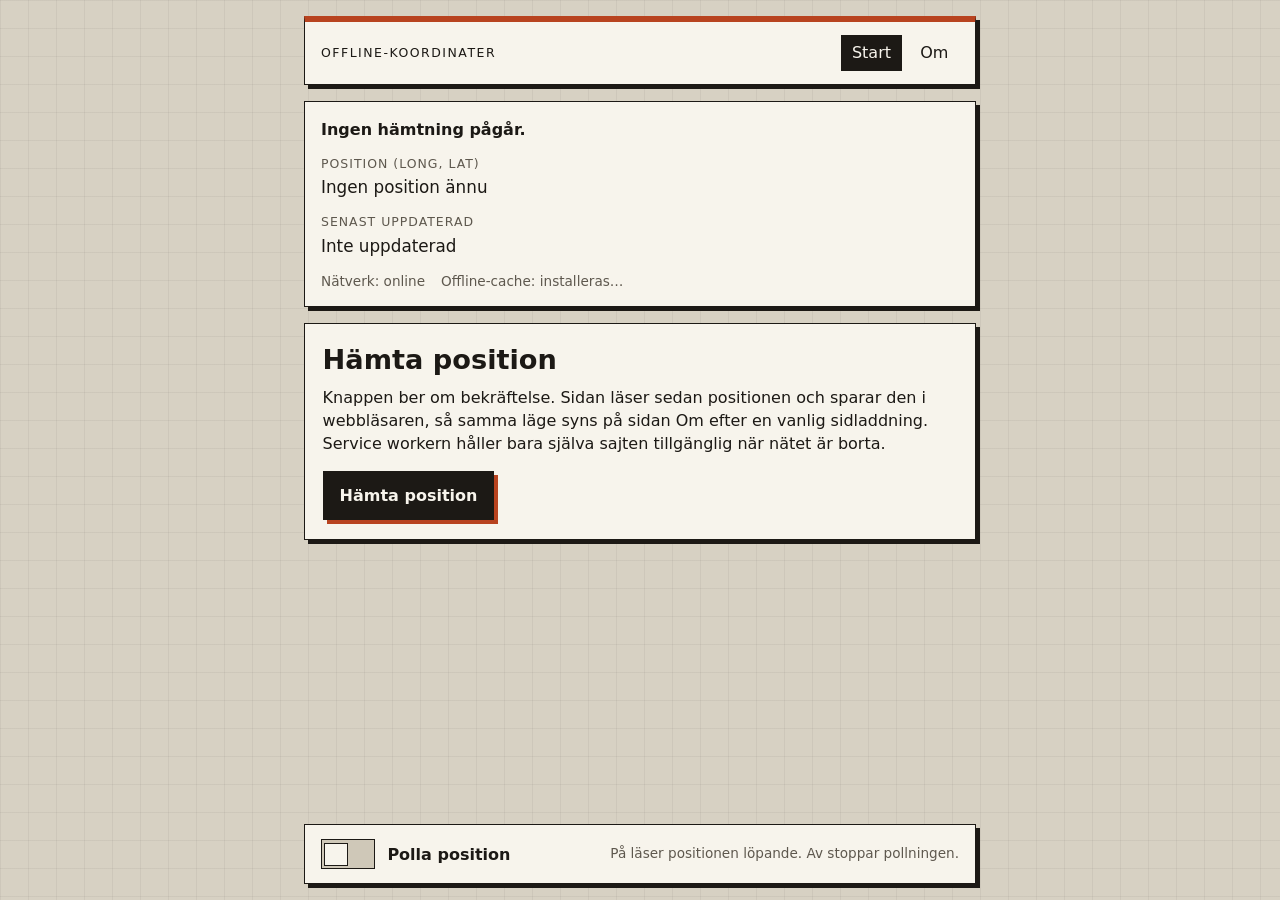
==== index.html @ 5059d3c7 "Flytta positionen från service workern till sidan Workern kan inte läsa GPS, så den cachelagrar bara" ====
<!DOCTYPE html>
<html lang="sv" translate="no">
  <head>
    <meta charset="utf-8">
    <meta name="viewport" content="width=device-width, initial-scale=1">
    <meta name="google" content="notranslate">
    <title>Offline-koordinater</title>
    <link rel="icon" href="data:image/svg+xml,%3Csvg xmlns='http://www.w3.org/2000/svg' viewBox='0 0 16 16'%3E%3Crect width='16' height='16' fill='%231c1915'/%3E%3Ccircle cx='8' cy='8' r='2.5' fill='%23f7f4ec'/%3E%3C/svg%3E">
    <link rel="stylesheet" href="./css/app.css">
  </head>
  <body>
    <div class="site">
      <header class="site-header">
        <p class="brand">Offline-koordinater</p>
        <nav class="site-nav" aria-label="Sidor">
          <a href="./index.html" aria-current="page">Start</a>
          <a href="./about.html">Om</a>
        </nav>
      </header>

      <section
        class="status-plate"
        x-data="statusPlate"
        x-cloak
        x-bind:data-phase="phase"
        x-bind:aria-busy="busy ? 'true' : 'false'"
        aria-live="polite"
      >
        <p class="status-line">
          <span class="spinner" x-show="busy"></span>
          <span id="status-text" x-text="statusText">Ingen hämtning pågår.</span>
        </p>
        <dl class="readout">
          <div>
            <dt>Position (long, lat)</dt>
            <dd id="position-value" x-text="positionText" x-bind:data-empty="positionEmpty">Ingen position ännu</dd>
          </div>
          <div>
            <dt>Senast uppdaterad</dt>
            <dd id="updated-value" x-text="updatedText" x-bind:data-empty="updatedEmpty">Inte uppdaterad</dd>
          </div>
        </dl>
        <p class="runtime">
          <span id="connectivity" x-text="connectivityText">Nätverk: online</span>
          <span id="cache-state" x-text="cacheText">Offline-cache: installeras…</span>
        </p>
      </section>

      <main class="site-main">
        <div class="sheet">
          <h1>Hämta position</h1>
          <p>
            Knappen ber om bekräftelse. Sidan läser sedan positionen och sparar den i webbläsaren,
            så samma läge syns på sidan Om efter en vanlig sidladdning. Service workern håller bara
            själva sajten tillgänglig när nätet är borta.
          </p>
          <button class="action" type="button" id="fetch-position" x-data="fetchPosition" x-on:click="ask">Hämta position</button>
        </div>
      </main>

      <footer class="site-footer" x-data="pollSwitch" x-cloak>
        <label class="poll-switch">
          <input id="poll-toggle" type="checkbox" role="switch" aria-describedby="poll-hint" x-ref="input" x-on:change="onChange($event)">
          <span class="track" aria-hidden="true"><span class="thumb"></span></span>
          <span>Polla position</span>
        </label>
        <p class="switch-hint" id="poll-hint">På läser positionen löpande. Av stoppar pollningen.</p>
      </footer>
    </div>

    <dialog class="confirm-dialog" id="confirm-dialog" x-data="confirmDialog" aria-labelledby="confirm-title">
      <h2 id="confirm-title">Bekräfta position</h2>
      <p id="confirm-text" x-text="text"></p>
      <div class="dialog-actions">
        <button type="button" id="confirm-cancel" x-on:click="cancel">Avbryt</button>
        <button class="action" type="button" id="confirm-allow" x-on:click="allow">Tillåt</button>
      </div>
    </dialog>
    <script type="module" src="./js/app.js"></script>
  </body>
</html>
---- css/app.css ----
:root {
  color-scheme: light;
  --paper: #d7d1c3;
  --sheet: #f7f4ec;
  --ink: #1c1915;
  --muted: #5e584e;
  --signal: #b8431f;
  --live: #1d6b45;
  --line: #1c1915;
  font-family: system-ui, sans-serif;
  line-height: 1.45;
}

* { box-sizing: border-box; }

[x-cloak] { display: none !important; }

body {
  margin: 0;
  min-height: 100dvh;
  color: var(--ink);
  background-color: var(--paper);
  background-image:
    linear-gradient(rgb(28 25 21 / 5%) 1px, transparent 1px),
    linear-gradient(90deg, rgb(28 25 21 / 5%) 1px, transparent 1px);
  background-size: 28px 28px;
}

.site {
  min-height: 100dvh;
  display: flex;
  flex-direction: column;
  width: min(42rem, calc(100% - 1.5rem));
  margin: 0 auto;
}

.site-header,
.status-plate,
.site-footer,
.sheet {
  background: var(--sheet);
  border: 1px solid var(--line);
  box-shadow: 4px 4px 0 var(--line);
}

.site-header {
  display: flex;
  justify-content: space-between;
  align-items: center;
  gap: 1rem;
  margin-top: 1rem;
  padding: 0.8rem 1rem;
  border-top: 6px solid var(--signal);
}

.brand {
  margin: 0;
  font-size: 0.78rem;
  letter-spacing: 0.12em;
  text-transform: uppercase;
}

.site-nav {
  display: flex;
  gap: 0.5rem;
}

.site-nav a {
  color: var(--ink);
  text-decoration: none;
  padding: 0.35rem 0.6rem;
  border: 1px solid transparent;
}

.site-nav a[aria-current="page"] {
  border-color: var(--line);
  background: var(--ink);
  color: var(--sheet);
}

.status-plate {
  margin-top: 1rem;
  padding: 1rem 1rem 0.85rem;
}

.status-plate[data-phase="acquiring"] { border-color: var(--signal); }
.status-plate[data-phase="polling"] { border-color: var(--live); }
.status-plate[data-phase="error"] .status-line { color: var(--signal); }

.status-line {
  display: flex;
  align-items: center;
  gap: 0.55rem;
  min-height: 1.5rem;
  margin: 0 0 0.8rem;
  font-weight: 650;
}

.spinner {
  display: inline-block;
  width: 0.9rem;
  height: 0.9rem;
  border: 2px solid currentColor;
  border-right-color: transparent;
  border-radius: 50%;
  animation: spin 0.7s linear infinite;
}

.readout {
  display: grid;
  gap: 0.85rem;
  margin: 0;
}

.readout div {
  display: grid;
  gap: 0.15rem;
}

.readout dt {
  margin: 0;
  color: var(--muted);
  font-size: 0.78rem;
  letter-spacing: 0.08em;
  text-transform: uppercase;
}

.readout dd {
  margin: 0;
  font-family: ui-monospace, monospace;
  font-size: clamp(1.15rem, 3.4vw, 1.85rem);
  letter-spacing: -0.03em;
  overflow-wrap: anywhere;
}

.readout dd[data-empty="true"] {
  font-family: inherit;
  font-size: 1.05rem;
  letter-spacing: 0;
}

.runtime {
  display: flex;
  flex-wrap: wrap;
  gap: 0.4rem 1rem;
  margin: 0.9rem 0 0;
  color: var(--muted);
  font-size: 0.85rem;
}

.site-main {
  flex: 1;
  margin: 1rem 0;
}

.sheet {
  padding: 1rem 1.1rem 1.2rem;
}

.sheet h1 {
  margin: 0 0 0.4rem;
  font-size: 1.7rem;
}

.sheet p { margin: 0.4rem 0 0; }

.action {
  appearance: none;
  margin-top: 1rem;
  border: 1px solid var(--line);
  background: var(--ink);
  color: var(--sheet);
  box-shadow: 4px 4px 0 var(--signal);
  padding: 0.75rem 1rem;
  font: inherit;
  font-weight: 650;
  cursor: pointer;
}

.action:hover { transform: translate(-1px, -1px); }
.action:active { transform: translate(2px, 2px); box-shadow: none; }
.action:disabled { opacity: 0.55; cursor: wait; transform: none; box-shadow: 4px 4px 0 var(--signal); }

.site-footer {
  display: flex;
  justify-content: space-between;
  align-items: center;
  gap: 1rem;
  margin-bottom: 1rem;
  padding: 0.85rem 1rem;
}

.poll-switch {
  position: relative;
  display: flex;
  align-items: center;
  gap: 0.75rem;
  font-weight: 650;
  cursor: pointer;
}

.poll-switch input {
  position: absolute;
  opacity: 0;
  width: 1px;
  height: 1px;
}

.poll-switch input:disabled + .track { opacity: 0.55; }

.track {
  width: 3.4rem;
  height: 1.9rem;
  border: 1px solid var(--line);
  background: #cfc8b8;
  display: inline-flex;
  align-items: center;
  padding: 0.15rem;
}

.thumb {
  width: 1.45rem;
  height: 1.45rem;
  background: var(--sheet);
  border: 1px solid var(--line);
  transform: translateX(0);
}

.poll-switch input:checked + .track {
  background: var(--live);
}

.poll-switch input:checked + .track .thumb {
  transform: translateX(1.45rem);
}

.poll-switch input:focus-visible + .track,
.site-nav a:focus-visible,
.action:focus-visible,
.dialog-actions button:focus-visible {
  outline: 3px solid var(--signal);
  outline-offset: 2px;
}

.switch-hint {
  margin: 0;
  color: var(--muted);
  font-size: 0.85rem;
}

.confirm-dialog {
  border: 1px solid var(--line);
  background: var(--sheet);
  color: var(--ink);
  box-shadow: 6px 6px 0 var(--line);
  padding: 1.1rem;
  width: min(28rem, calc(100vw - 2rem));
}

.confirm-dialog::backdrop { background: rgb(28 25 21 / 45%); }

.confirm-dialog h2 { margin: 0; font-size: 1.25rem; }
.confirm-dialog p { margin: 0.6rem 0 0; }

.dialog-actions {
  display: flex;
  justify-content: flex-end;
  gap: 0.5rem;
  margin-top: 1rem;
}

.dialog-actions button {
  font: inherit;
  border: 1px solid var(--line);
  background: var(--sheet);
  padding: 0.5rem 0.75rem;
  cursor: pointer;
}

.dialog-actions .action {
  margin-top: 0;
  background: var(--ink);
  color: var(--sheet);
}

@media (max-width: 640px) {
  .site-header,
  .site-footer,
  .readout { display: grid; }
  .site-footer { justify-items: start; }
}

@media (prefers-reduced-motion: reduce) {
  .spinner { animation: none; border-right-color: currentColor; }
  .action:hover,
  .action:active { transform: none; }
}

@keyframes spin {
  to { transform: rotate(360deg); }
}
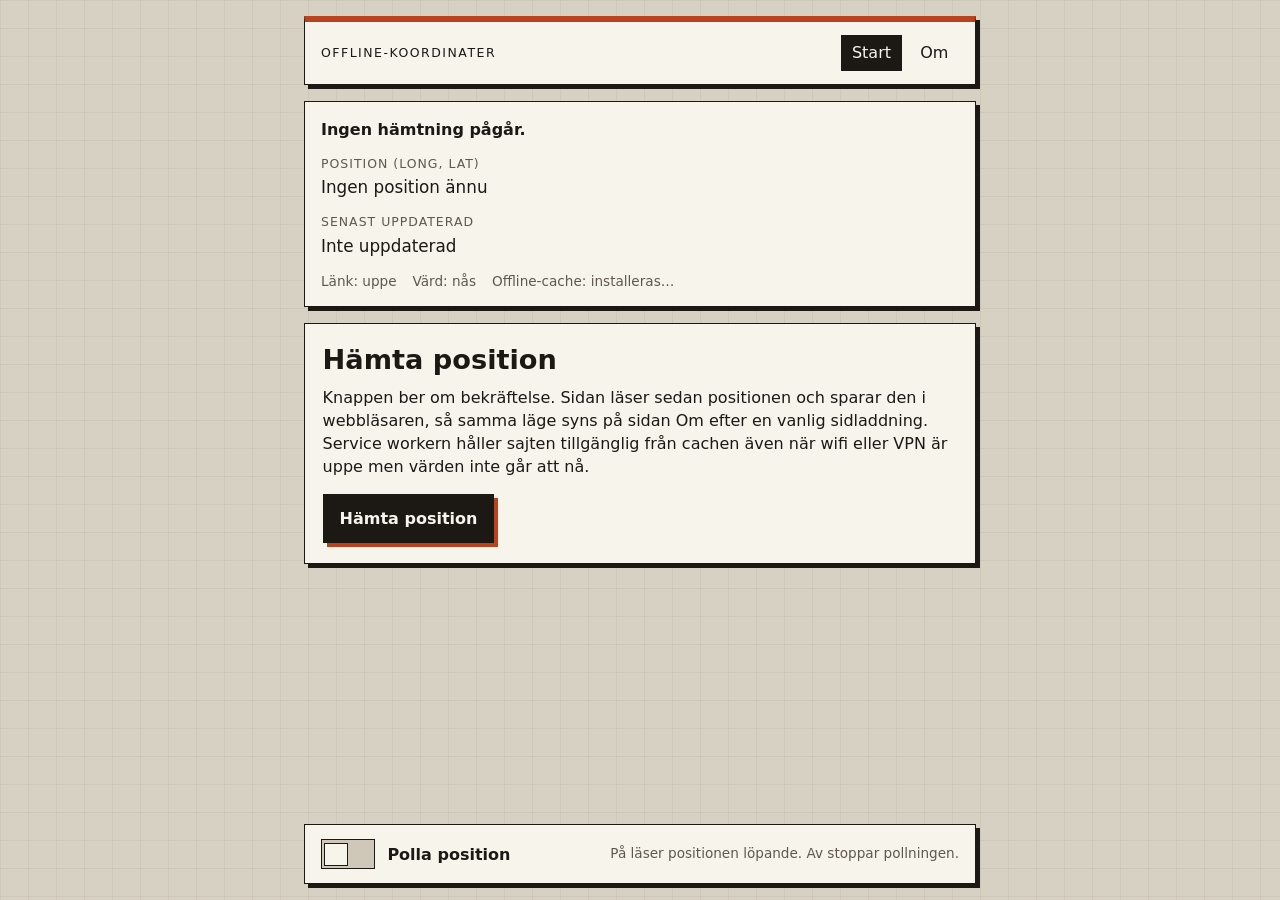
==== commit 2992e9fb: "Skilj på länk och värd i VPN-tunneln Wifi, mobildata eller en VPN-adapter kan vara uppe utan att det" ====
--- a/index.html
+++ b/index.html
@@ -41,7 +41,8 @@
           </div>
         </dl>
         <p class="runtime">
-          <span id="connectivity" x-text="connectivityText">Nätverk: online</span>
+          <span id="connectivity" x-text="linkText">Länk: uppe</span>
+          <span id="origin-state" x-text="originText">Värd: kontrolleras…</span>
           <span id="cache-state" x-text="cacheText">Offline-cache: installeras…</span>
         </p>
       </section>
@@ -51,8 +52,8 @@
           <h1>Hämta position</h1>
           <p>
             Knappen ber om bekräftelse. Sidan läser sedan positionen och sparar den i webbläsaren,
-            så samma läge syns på sidan Om efter en vanlig sidladdning. Service workern håller bara
-            själva sajten tillgänglig när nätet är borta.
+            så samma läge syns på sidan Om efter en vanlig sidladdning. Service workern håller
+            sajten tillgänglig från cachen även när wifi eller VPN är uppe men värden inte går att nå.
           </p>
           <button class="action" type="button" id="fetch-position" x-data="fetchPosition" x-on:click="ask">Hämta position</button>
         </div>
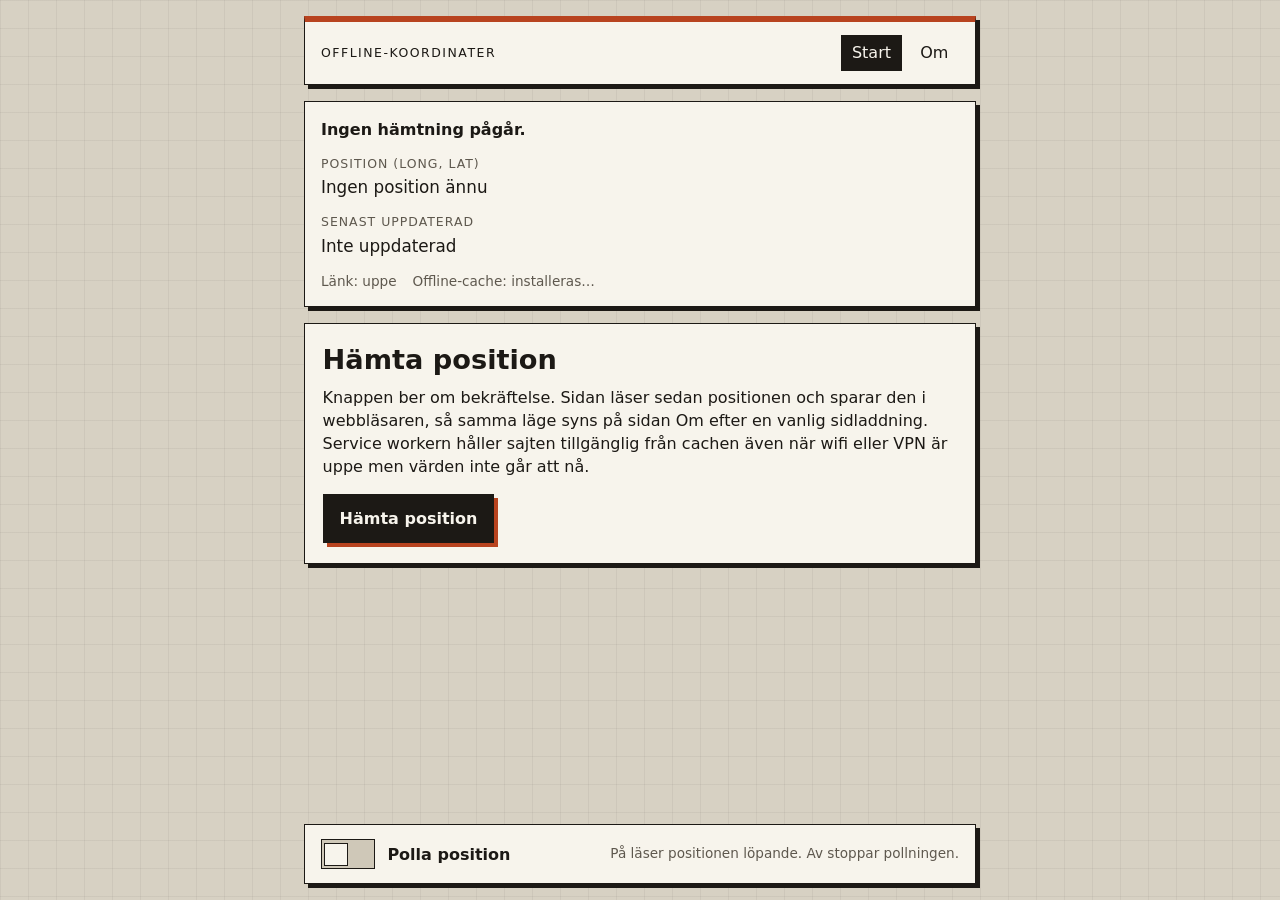
==== commit 1bb1ed34: "Ta bort värdproben som alltid får timeout i tunneln Sidan frågar inte längre värden och skickar inga" ====
--- a/index.html
+++ b/index.html
@@ -4,6 +4,7 @@
     <meta charset="utf-8">
     <meta name="viewport" content="width=device-width, initial-scale=1">
     <meta name="google" content="notranslate">
+    <meta http-equiv="Content-Security-Policy" content="default-src 'self'; script-src 'self' 'unsafe-eval'; style-src 'self'; img-src 'self' data:; font-src 'self'; connect-src 'self'; worker-src 'self'; manifest-src 'self'; base-uri 'none'; form-action 'none'">
     <title>Offline-koordinater</title>
     <link rel="icon" href="data:image/svg+xml,%3Csvg xmlns='http://www.w3.org/2000/svg' viewBox='0 0 16 16'%3E%3Crect width='16' height='16' fill='%231c1915'/%3E%3Ccircle cx='8' cy='8' r='2.5' fill='%23f7f4ec'/%3E%3C/svg%3E">
     <link rel="stylesheet" href="./css/app.css">
@@ -42,7 +43,6 @@
         </dl>
         <p class="runtime">
           <span id="connectivity" x-text="linkText">Länk: uppe</span>
-          <span id="origin-state" x-text="originText">Värd: kontrolleras…</span>
           <span id="cache-state" x-text="cacheText">Offline-cache: installeras…</span>
         </p>
       </section>
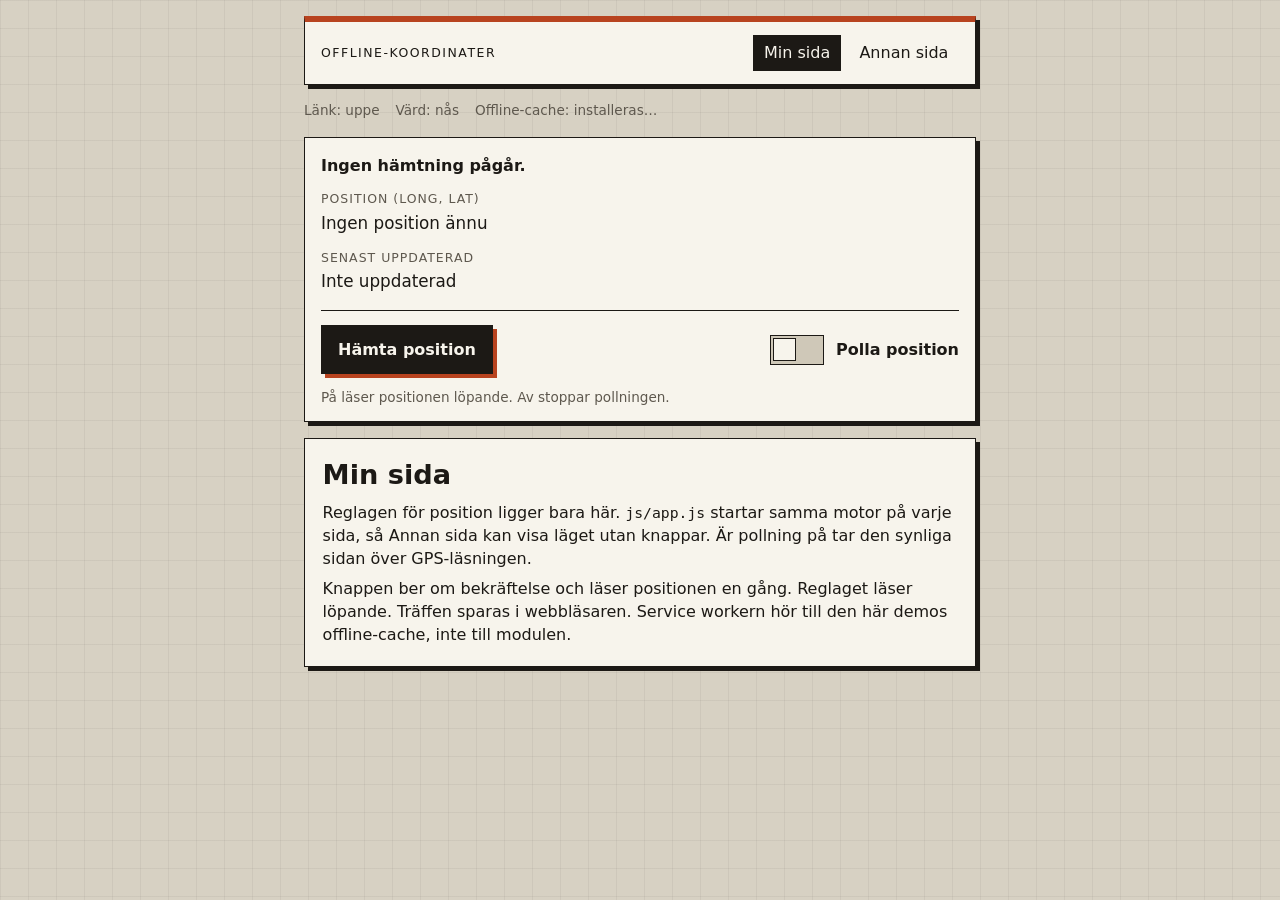
==== commit 69f1728b: "Gör positionen till en modul som layouten kan starta Reglagen monteras bara på den sida som ska visa" ====
--- a/index.html
+++ b/index.html
@@ -4,79 +4,45 @@
     <meta charset="utf-8">
     <meta name="viewport" content="width=device-width, initial-scale=1">
     <meta name="google" content="notranslate">
-    <meta http-equiv="Content-Security-Policy" content="default-src 'self'; script-src 'self' 'unsafe-eval'; style-src 'self'; img-src 'self' data:; font-src 'self'; connect-src 'self'; worker-src 'self'; manifest-src 'self'; base-uri 'none'; form-action 'none'">
-    <title>Offline-koordinater</title>
+    <title>Min sida · Offline-koordinater</title>
     <link rel="icon" href="data:image/svg+xml,%3Csvg xmlns='http://www.w3.org/2000/svg' viewBox='0 0 16 16'%3E%3Crect width='16' height='16' fill='%231c1915'/%3E%3Ccircle cx='8' cy='8' r='2.5' fill='%23f7f4ec'/%3E%3C/svg%3E">
     <link rel="stylesheet" href="./css/app.css">
+    <link rel="stylesheet" href="./js/coordinates/panel.css">
   </head>
   <body>
     <div class="site">
       <header class="site-header">
         <p class="brand">Offline-koordinater</p>
         <nav class="site-nav" aria-label="Sidor">
-          <a href="./index.html" aria-current="page">Start</a>
-          <a href="./about.html">Om</a>
+          <a href="./index.html" aria-current="page">Min sida</a>
+          <a href="./about.html">Annan sida</a>
         </nav>
       </header>
 
-      <section
-        class="status-plate"
-        x-data="statusPlate"
-        x-cloak
-        x-bind:data-phase="phase"
-        x-bind:aria-busy="busy ? 'true' : 'false'"
-        aria-live="polite"
-      >
-        <p class="status-line">
-          <span class="spinner" x-show="busy"></span>
-          <span id="status-text" x-text="statusText">Ingen hämtning pågår.</span>
-        </p>
-        <dl class="readout">
-          <div>
-            <dt>Position (long, lat)</dt>
-            <dd id="position-value" x-text="positionText" x-bind:data-empty="positionEmpty">Ingen position ännu</dd>
-          </div>
-          <div>
-            <dt>Senast uppdaterad</dt>
-            <dd id="updated-value" x-text="updatedText" x-bind:data-empty="updatedEmpty">Inte uppdaterad</dd>
-          </div>
-        </dl>
-        <p class="runtime">
-          <span id="connectivity" x-text="linkText">Länk: uppe</span>
-          <span id="cache-state" x-text="cacheText">Offline-cache: installeras…</span>
-        </p>
-      </section>
+      <p class="runtime" data-offline-status>
+        <span data-offline-link>Länk: uppe</span>
+        <span data-offline-origin>Värd: kontrolleras…</span>
+        <span data-offline-cache>Offline-cache: installeras…</span>
+      </p>
+
+      <div data-coordinates-panel></div>
 
       <main class="site-main">
         <div class="sheet">
-          <h1>Hämta position</h1>
+          <h1>Min sida</h1>
           <p>
-            Knappen ber om bekräftelse. Sidan läser sedan positionen och sparar den i webbläsaren,
-            så samma läge syns på sidan Om efter en vanlig sidladdning. Service workern håller
-            sajten tillgänglig från cachen även när wifi eller VPN är uppe men värden inte går att nå.
+            Reglagen för position ligger bara här. <code>js/app.js</code> startar samma motor
+            på varje sida, så Annan sida kan visa läget utan knappar. Är pollning på tar den
+            synliga sidan över GPS-läsningen.
           </p>
-          <button class="action" type="button" id="fetch-position" x-data="fetchPosition" x-on:click="ask">Hämta position</button>
+          <p>
+            Knappen ber om bekräftelse och läser positionen en gång. Reglaget läser löpande.
+            Träffen sparas i webbläsaren. Service workern hör till den här demos offline-cache,
+            inte till modulen.
+          </p>
         </div>
       </main>
-
-      <footer class="site-footer" x-data="pollSwitch" x-cloak>
-        <label class="poll-switch">
-          <input id="poll-toggle" type="checkbox" role="switch" aria-describedby="poll-hint" x-ref="input" x-on:change="onChange($event)">
-          <span class="track" aria-hidden="true"><span class="thumb"></span></span>
-          <span>Polla position</span>
-        </label>
-        <p class="switch-hint" id="poll-hint">På läser positionen löpande. Av stoppar pollningen.</p>
-      </footer>
     </div>
-
-    <dialog class="confirm-dialog" id="confirm-dialog" x-data="confirmDialog" aria-labelledby="confirm-title">
-      <h2 id="confirm-title">Bekräfta position</h2>
-      <p id="confirm-text" x-text="text"></p>
-      <div class="dialog-actions">
-        <button type="button" id="confirm-cancel" x-on:click="cancel">Avbryt</button>
-        <button class="action" type="button" id="confirm-allow" x-on:click="allow">Tillåt</button>
-      </div>
-    </dialog>
     <script type="module" src="./js/app.js"></script>
   </body>
 </html>
--- a/css/app.css
+++ b/css/app.css
@@ -12,8 +12,6 @@
 }
 
 * { box-sizing: border-box; }
-
-[x-cloak] { display: none !important; }
 
 body {
   margin: 0;
@@ -35,7 +33,6 @@
 }
 
 .site-header,
-.status-plate,
 .site-footer,
 .sheet {
   background: var(--sheet);
@@ -78,72 +75,16 @@
   color: var(--sheet);
 }
 
-.status-plate {
-  margin-top: 1rem;
-  padding: 1rem 1rem 0.85rem;
-}
-
-.status-plate[data-phase="acquiring"] { border-color: var(--signal); }
-.status-plate[data-phase="polling"] { border-color: var(--live); }
-.status-plate[data-phase="error"] .status-line { color: var(--signal); }
-
-.status-line {
-  display: flex;
-  align-items: center;
-  gap: 0.55rem;
-  min-height: 1.5rem;
-  margin: 0 0 0.8rem;
-  font-weight: 650;
-}
-
-.spinner {
-  display: inline-block;
-  width: 0.9rem;
-  height: 0.9rem;
-  border: 2px solid currentColor;
-  border-right-color: transparent;
-  border-radius: 50%;
-  animation: spin 0.7s linear infinite;
-}
-
-.readout {
-  display: grid;
-  gap: 0.85rem;
-  margin: 0;
-}
-
-.readout div {
-  display: grid;
-  gap: 0.15rem;
-}
-
-.readout dt {
-  margin: 0;
-  color: var(--muted);
-  font-size: 0.78rem;
-  letter-spacing: 0.08em;
-  text-transform: uppercase;
-}
-
-.readout dd {
-  margin: 0;
-  font-family: ui-monospace, monospace;
-  font-size: clamp(1.15rem, 3.4vw, 1.85rem);
-  letter-spacing: -0.03em;
-  overflow-wrap: anywhere;
-}
-
-.readout dd[data-empty="true"] {
-  font-family: inherit;
-  font-size: 1.05rem;
-  letter-spacing: 0;
+.site-nav a:focus-visible {
+  outline: 3px solid var(--signal);
+  outline-offset: 2px;
 }
 
 .runtime {
   display: flex;
   flex-wrap: wrap;
   gap: 0.4rem 1rem;
-  margin: 0.9rem 0 0;
+  margin: 1rem 0 0;
   color: var(--muted);
   font-size: 0.85rem;
 }
@@ -164,138 +105,11 @@
 
 .sheet p { margin: 0.4rem 0 0; }
 
-.action {
-  appearance: none;
-  margin-top: 1rem;
-  border: 1px solid var(--line);
-  background: var(--ink);
-  color: var(--sheet);
-  box-shadow: 4px 4px 0 var(--signal);
-  padding: 0.75rem 1rem;
-  font: inherit;
-  font-weight: 650;
-  cursor: pointer;
-}
-
-.action:hover { transform: translate(-1px, -1px); }
-.action:active { transform: translate(2px, 2px); box-shadow: none; }
-.action:disabled { opacity: 0.55; cursor: wait; transform: none; box-shadow: 4px 4px 0 var(--signal); }
-
-.site-footer {
-  display: flex;
-  justify-content: space-between;
-  align-items: center;
-  gap: 1rem;
-  margin-bottom: 1rem;
-  padding: 0.85rem 1rem;
-}
-
-.poll-switch {
-  position: relative;
-  display: flex;
-  align-items: center;
-  gap: 0.75rem;
-  font-weight: 650;
-  cursor: pointer;
-}
-
-.poll-switch input {
-  position: absolute;
-  opacity: 0;
-  width: 1px;
-  height: 1px;
-}
-
-.poll-switch input:disabled + .track { opacity: 0.55; }
-
-.track {
-  width: 3.4rem;
-  height: 1.9rem;
-  border: 1px solid var(--line);
-  background: #cfc8b8;
-  display: inline-flex;
-  align-items: center;
-  padding: 0.15rem;
-}
-
-.thumb {
-  width: 1.45rem;
-  height: 1.45rem;
-  background: var(--sheet);
-  border: 1px solid var(--line);
-  transform: translateX(0);
-}
-
-.poll-switch input:checked + .track {
-  background: var(--live);
-}
-
-.poll-switch input:checked + .track .thumb {
-  transform: translateX(1.45rem);
-}
-
-.poll-switch input:focus-visible + .track,
-.site-nav a:focus-visible,
-.action:focus-visible,
-.dialog-actions button:focus-visible {
-  outline: 3px solid var(--signal);
-  outline-offset: 2px;
-}
-
-.switch-hint {
-  margin: 0;
-  color: var(--muted);
-  font-size: 0.85rem;
-}
-
-.confirm-dialog {
-  border: 1px solid var(--line);
-  background: var(--sheet);
-  color: var(--ink);
-  box-shadow: 6px 6px 0 var(--line);
-  padding: 1.1rem;
-  width: min(28rem, calc(100vw - 2rem));
-}
-
-.confirm-dialog::backdrop { background: rgb(28 25 21 / 45%); }
-
-.confirm-dialog h2 { margin: 0; font-size: 1.25rem; }
-.confirm-dialog p { margin: 0.6rem 0 0; }
-
-.dialog-actions {
-  display: flex;
-  justify-content: flex-end;
-  gap: 0.5rem;
-  margin-top: 1rem;
-}
-
-.dialog-actions button {
-  font: inherit;
-  border: 1px solid var(--line);
-  background: var(--sheet);
-  padding: 0.5rem 0.75rem;
-  cursor: pointer;
-}
-
-.dialog-actions .action {
-  margin-top: 0;
-  background: var(--ink);
-  color: var(--sheet);
+.sheet code {
+  font-family: ui-monospace, monospace;
+  font-size: 0.92em;
 }
 
 @media (max-width: 640px) {
-  .site-header,
-  .site-footer,
-  .readout { display: grid; }
-  .site-footer { justify-items: start; }
+  .site-header { display: grid; }
 }
-
-@media (prefers-reduced-motion: reduce) {
-  .spinner { animation: none; border-right-color: currentColor; }
-  .action:hover,
-  .action:active { transform: none; }
-}
-
-@keyframes spin {
-  to { transform: rotate(360deg); }
-}
--- a/js/coordinates/panel.css
+++ b/js/coordinates/panel.css
@@ -0,0 +1,212 @@
+.coordinates {
+  --coordinates-ink: var(--ink, #1c1915);
+  --coordinates-sheet: var(--sheet, #f7f4ec);
+  --coordinates-muted: var(--muted, #5e584e);
+  --coordinates-signal: var(--signal, #b8431f);
+  --coordinates-live: var(--live, #1d6b45);
+  --coordinates-line: var(--line, #1c1915);
+  box-sizing: border-box;
+  margin-top: 1rem;
+  padding: 1rem 1rem 0.85rem;
+  color: var(--coordinates-ink);
+  background: var(--coordinates-sheet);
+  border: 1px solid var(--coordinates-line);
+  box-shadow: 4px 4px 0 var(--coordinates-line);
+  line-height: 1.45;
+  font: inherit;
+}
+
+.coordinates *,
+.coordinates *::before,
+.coordinates *::after { box-sizing: border-box; }
+
+.coordinates[data-phase="acquiring"] { border-color: var(--coordinates-signal); }
+.coordinates[data-phase="polling"] { border-color: var(--coordinates-live); }
+.coordinates[data-phase="error"] .coordinates-status { color: var(--coordinates-signal); }
+
+.coordinates-status {
+  display: flex;
+  align-items: flex-start;
+  gap: 0.55rem;
+  min-height: 1.5rem;
+  margin: 0 0 0.8rem;
+  font-weight: 650;
+}
+
+.coordinates-status-text { min-width: 0; }
+
+.coordinates-spinner {
+  display: inline-block;
+  width: 0.9rem;
+  height: 0.9rem;
+  margin-top: 0.2rem;
+  flex: none;
+  border: 2px solid currentColor;
+  border-right-color: transparent;
+  border-radius: 50%;
+  animation: coordinates-spin 0.7s linear infinite;
+}
+
+.coordinates-spinner[hidden] { display: none; }
+
+.coordinates-readout {
+  display: grid;
+  gap: 0.85rem;
+  margin: 0;
+}
+
+.coordinates-readout div { display: grid; gap: 0.15rem; }
+
+.coordinates-readout dt {
+  margin: 0;
+  color: var(--coordinates-muted);
+  font-size: 0.78rem;
+  letter-spacing: 0.08em;
+  text-transform: uppercase;
+}
+
+.coordinates-readout dd {
+  margin: 0;
+  font-family: ui-monospace, monospace;
+  font-size: clamp(1.15rem, 3.4vw, 1.85rem);
+  letter-spacing: -0.03em;
+  overflow-wrap: anywhere;
+}
+
+.coordinates-readout dd[data-empty="true"] {
+  font-family: inherit;
+  font-size: 1.05rem;
+  letter-spacing: 0;
+}
+
+.coordinates-controls {
+  display: flex;
+  flex-wrap: wrap;
+  align-items: center;
+  justify-content: space-between;
+  gap: 0.85rem 1rem;
+  margin-top: 1rem;
+  padding-top: 0.9rem;
+  border-top: 1px solid var(--coordinates-line);
+}
+
+.coordinates-action {
+  appearance: none;
+  border: 1px solid var(--coordinates-line);
+  background: var(--coordinates-ink);
+  color: var(--coordinates-sheet);
+  box-shadow: 4px 4px 0 var(--coordinates-signal);
+  padding: 0.75rem 1rem;
+  font: inherit;
+  font-weight: 650;
+  cursor: pointer;
+}
+
+.coordinates-action:hover { transform: translate(-1px, -1px); }
+.coordinates-action:active { transform: translate(2px, 2px); box-shadow: none; }
+
+.coordinates-switch {
+  position: relative;
+  display: flex;
+  align-items: center;
+  gap: 0.75rem;
+  font-weight: 650;
+  cursor: pointer;
+}
+
+.coordinates-switch-input {
+  position: absolute;
+  opacity: 0;
+  width: 1px;
+  height: 1px;
+}
+
+.coordinates-track {
+  width: 3.4rem;
+  height: 1.9rem;
+  border: 1px solid var(--coordinates-line);
+  background: #cfc8b8;
+  display: inline-flex;
+  align-items: center;
+  padding: 0.15rem;
+}
+
+.coordinates-thumb {
+  width: 1.45rem;
+  height: 1.45rem;
+  background: var(--coordinates-sheet);
+  border: 1px solid var(--coordinates-line);
+  transform: translateX(0);
+}
+
+.coordinates-switch-input:checked + .coordinates-track { background: var(--coordinates-live); }
+
+.coordinates-switch-input:checked + .coordinates-track .coordinates-thumb {
+  transform: translateX(1.45rem);
+}
+
+.coordinates-switch-input:focus-visible + .coordinates-track,
+.coordinates-action:focus-visible,
+.coordinates-dialog-actions button:focus-visible {
+  outline: 3px solid var(--coordinates-signal);
+  outline-offset: 2px;
+}
+
+.coordinates-hint {
+  flex-basis: 100%;
+  margin: 0;
+  color: var(--coordinates-muted);
+  font-size: 0.85rem;
+}
+
+.coordinates-dialog {
+  border: 1px solid var(--coordinates-line);
+  background: var(--coordinates-sheet);
+  color: var(--coordinates-ink);
+  box-shadow: 6px 6px 0 var(--coordinates-line);
+  padding: 1.1rem;
+  width: min(28rem, calc(100vw - 2rem));
+}
+
+.coordinates-dialog::backdrop { background: rgb(28 25 21 / 45%); }
+
+.coordinates-dialog-title { margin: 0; font-size: 1.25rem; }
+.coordinates-dialog p { margin: 0.6rem 0 0; }
+
+.coordinates-dialog-actions {
+  display: flex;
+  justify-content: flex-end;
+  gap: 0.5rem;
+  margin-top: 1rem;
+}
+
+.coordinates-dialog-actions button {
+  font: inherit;
+  border: 1px solid var(--coordinates-line);
+  background: var(--coordinates-sheet);
+  padding: 0.5rem 0.75rem;
+  cursor: pointer;
+}
+
+.coordinates-dialog .coordinates-action {
+  margin-top: 0;
+  background: var(--coordinates-ink);
+  color: var(--coordinates-sheet);
+}
+
+@media (max-width: 640px) {
+  .coordinates-controls {
+    align-items: flex-start;
+    flex-direction: column;
+  }
+}
+
+@media (prefers-reduced-motion: reduce) {
+  .coordinates-spinner { animation: none; border-right-color: currentColor; }
+  .coordinates-action:hover,
+  .coordinates-action:active { transform: none; }
+}
+
+@keyframes coordinates-spin {
+  to { transform: rotate(360deg); }
+}
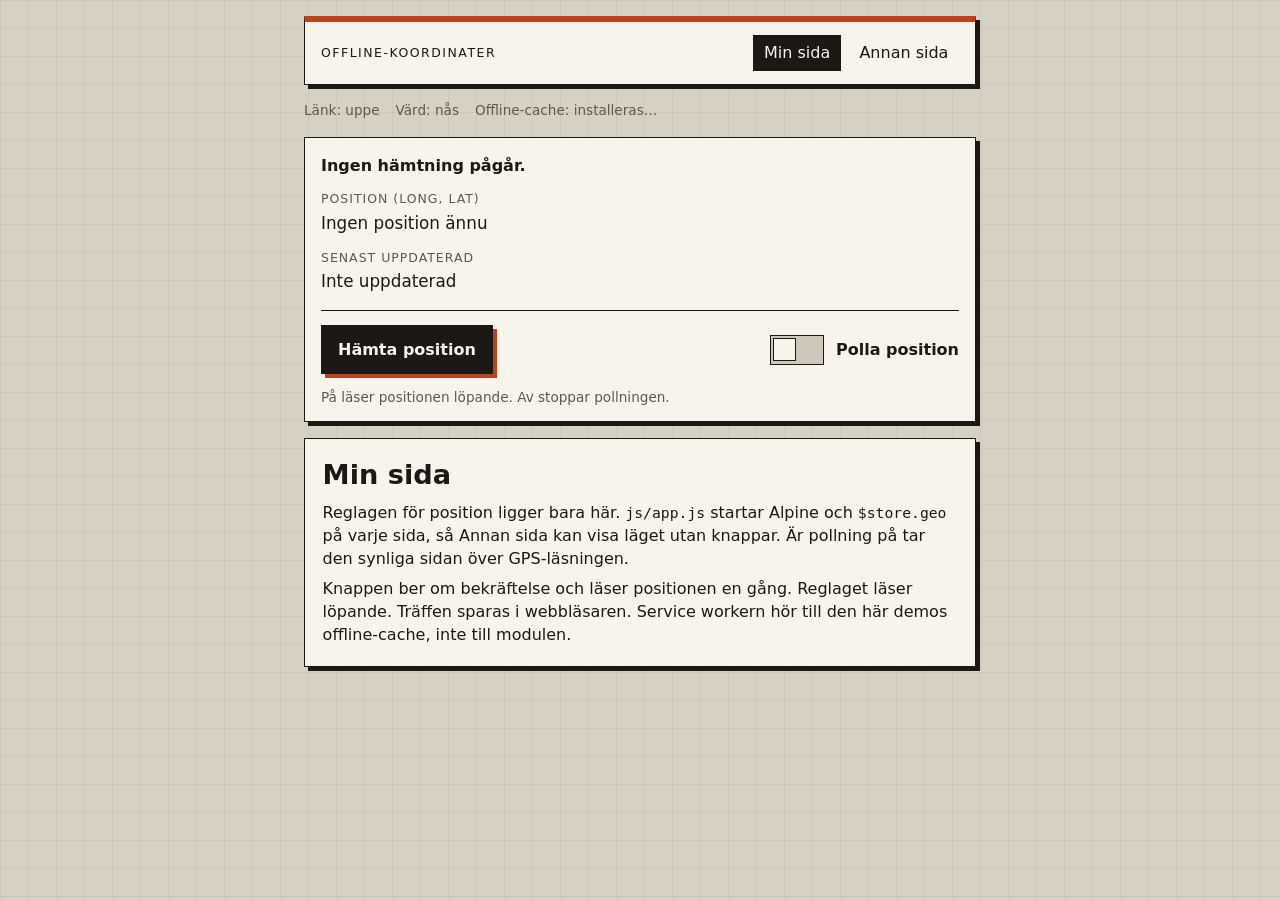
==== commit 3a2728d6: "Låt positionsmodulen använda Alpine.store och persist Sidan som tar emot modulen har redan Alpine. L" ====
--- a/index.html
+++ b/index.html
@@ -25,15 +25,50 @@
         <span data-offline-cache>Offline-cache: installeras…</span>
       </p>
 
-      <div data-coordinates-panel></div>
+      <section class="coordinates" x-data="coordinatesStatus" x-cloak
+        x-bind:data-phase="view.phase"
+        x-bind:aria-busy="view.busy ? 'true' : 'false'"
+        aria-label="Enhetens position">
+        <p class="coordinates-status" aria-live="polite">
+          <span class="coordinates-spinner" x-bind:hidden="!view.busy"></span>
+          <span class="coordinates-status-text" x-text="view.statusText">Ingen hämtning pågår.</span>
+        </p>
+        <dl class="coordinates-readout">
+          <div>
+            <dt>Position (long, lat)</dt>
+            <dd class="coordinates-position" x-text="view.positionText" x-bind:data-empty="view.positionEmpty">Ingen position ännu</dd>
+          </div>
+          <div>
+            <dt>Senast uppdaterad</dt>
+            <dd class="coordinates-updated" x-text="view.updatedText" x-bind:data-empty="view.updatedEmpty">Inte uppdaterad</dd>
+          </div>
+        </dl>
+        <div class="coordinates-controls" x-data="coordinatesControls">
+          <button class="coordinates-action coordinates-action-fetch" type="button" x-on:click="ask()">Hämta position</button>
+          <label class="coordinates-switch">
+            <input class="coordinates-switch-input" type="checkbox" role="switch" aria-describedby="coordinates-hint" x-ref="input" x-on:change="onChange($event)">
+            <span class="coordinates-track" aria-hidden="true"><span class="coordinates-thumb"></span></span>
+            <span>Polla position</span>
+          </label>
+          <p class="coordinates-hint" id="coordinates-hint">På läser positionen löpande. Av stoppar pollningen.</p>
+        </div>
+        <dialog class="coordinates-dialog" x-data="coordinatesConfirm" aria-labelledby="coordinates-title">
+          <h2 class="coordinates-dialog-title" id="coordinates-title">Bekräfta position</h2>
+          <p class="coordinates-dialog-text" x-text="text"></p>
+          <div class="coordinates-dialog-actions">
+            <button class="coordinates-dialog-cancel" type="button" x-on:click="cancel()">Avbryt</button>
+            <button class="coordinates-action coordinates-dialog-allow" type="button" x-on:click="allow()">Tillåt</button>
+          </div>
+        </dialog>
+      </section>
 
       <main class="site-main">
         <div class="sheet">
           <h1>Min sida</h1>
           <p>
-            Reglagen för position ligger bara här. <code>js/app.js</code> startar samma motor
-            på varje sida, så Annan sida kan visa läget utan knappar. Är pollning på tar den
-            synliga sidan över GPS-läsningen.
+            Reglagen för position ligger bara här. <code>js/app.js</code> startar Alpine och
+            <code>$store.geo</code> på varje sida, så Annan sida kan visa läget utan knappar.
+            Är pollning på tar den synliga sidan över GPS-läsningen.
           </p>
           <p>
             Knappen ber om bekräftelse och läser positionen en gång. Reglaget läser löpande.
--- a/js/coordinates/panel.css
+++ b/js/coordinates/panel.css
@@ -1,3 +1,5 @@
+[x-cloak] { display: none !important; }
+
 .coordinates {
   --coordinates-ink: var(--ink, #1c1915);
   --coordinates-sheet: var(--sheet, #f7f4ec);
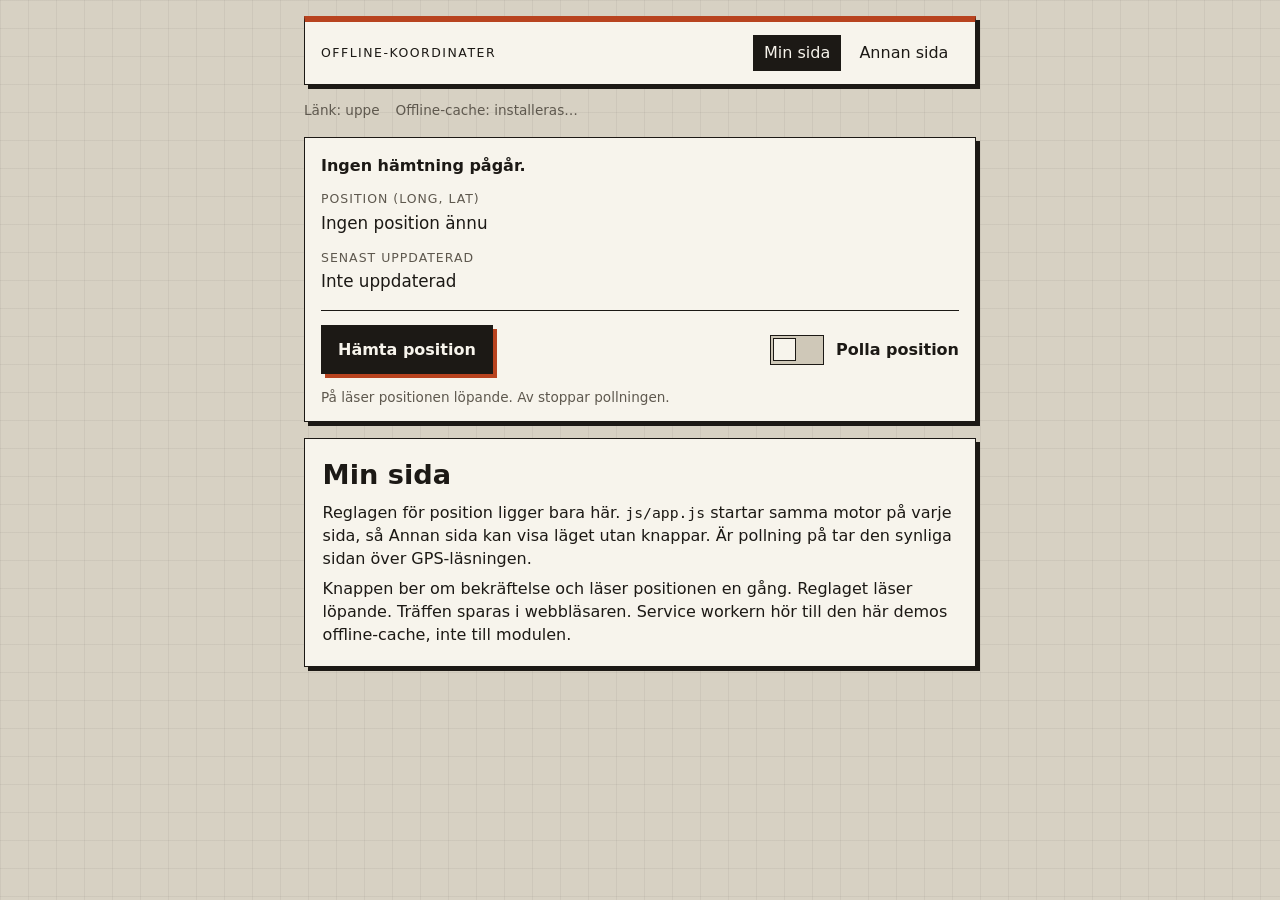
==== commit b42dcc4c: "Slå ihop main och behåll borttagen värdprob Moduluppdelningen, Safari-texten och de programmatiska t" ====
--- a/index.html
+++ b/index.html
@@ -4,6 +4,7 @@
     <meta charset="utf-8">
     <meta name="viewport" content="width=device-width, initial-scale=1">
     <meta name="google" content="notranslate">
+    <meta http-equiv="Content-Security-Policy" content="default-src 'self'; script-src 'self'; style-src 'self'; img-src 'self' data:; font-src 'self'; connect-src 'self'; worker-src 'self'; manifest-src 'self'; base-uri 'none'; form-action 'none'">
     <title>Min sida · Offline-koordinater</title>
     <link rel="icon" href="data:image/svg+xml,%3Csvg xmlns='http://www.w3.org/2000/svg' viewBox='0 0 16 16'%3E%3Crect width='16' height='16' fill='%231c1915'/%3E%3Ccircle cx='8' cy='8' r='2.5' fill='%23f7f4ec'/%3E%3C/svg%3E">
     <link rel="stylesheet" href="./css/app.css">
@@ -21,54 +22,18 @@
 
       <p class="runtime" data-offline-status>
         <span data-offline-link>Länk: uppe</span>
-        <span data-offline-origin>Värd: kontrolleras…</span>
         <span data-offline-cache>Offline-cache: installeras…</span>
       </p>
 
-      <section class="coordinates" x-data="coordinatesStatus" x-cloak
-        x-bind:data-phase="view.phase"
-        x-bind:aria-busy="view.busy ? 'true' : 'false'"
-        aria-label="Enhetens position">
-        <p class="coordinates-status" aria-live="polite">
-          <span class="coordinates-spinner" x-bind:hidden="!view.busy"></span>
-          <span class="coordinates-status-text" x-text="view.statusText">Ingen hämtning pågår.</span>
-        </p>
-        <dl class="coordinates-readout">
-          <div>
-            <dt>Position (long, lat)</dt>
-            <dd class="coordinates-position" x-text="view.positionText" x-bind:data-empty="view.positionEmpty">Ingen position ännu</dd>
-          </div>
-          <div>
-            <dt>Senast uppdaterad</dt>
-            <dd class="coordinates-updated" x-text="view.updatedText" x-bind:data-empty="view.updatedEmpty">Inte uppdaterad</dd>
-          </div>
-        </dl>
-        <div class="coordinates-controls" x-data="coordinatesControls">
-          <button class="coordinates-action coordinates-action-fetch" type="button" x-on:click="ask()">Hämta position</button>
-          <label class="coordinates-switch">
-            <input class="coordinates-switch-input" type="checkbox" role="switch" aria-describedby="coordinates-hint" x-ref="input" x-on:change="onChange($event)">
-            <span class="coordinates-track" aria-hidden="true"><span class="coordinates-thumb"></span></span>
-            <span>Polla position</span>
-          </label>
-          <p class="coordinates-hint" id="coordinates-hint">På läser positionen löpande. Av stoppar pollningen.</p>
-        </div>
-        <dialog class="coordinates-dialog" x-data="coordinatesConfirm" aria-labelledby="coordinates-title">
-          <h2 class="coordinates-dialog-title" id="coordinates-title">Bekräfta position</h2>
-          <p class="coordinates-dialog-text" x-text="text"></p>
-          <div class="coordinates-dialog-actions">
-            <button class="coordinates-dialog-cancel" type="button" x-on:click="cancel()">Avbryt</button>
-            <button class="coordinates-action coordinates-dialog-allow" type="button" x-on:click="allow()">Tillåt</button>
-          </div>
-        </dialog>
-      </section>
+      <div data-coordinates-panel></div>
 
       <main class="site-main">
         <div class="sheet">
           <h1>Min sida</h1>
           <p>
-            Reglagen för position ligger bara här. <code>js/app.js</code> startar Alpine och
-            <code>$store.geo</code> på varje sida, så Annan sida kan visa läget utan knappar.
-            Är pollning på tar den synliga sidan över GPS-läsningen.
+            Reglagen för position ligger bara här. <code>js/app.js</code> startar samma motor
+            på varje sida, så Annan sida kan visa läget utan knappar. Är pollning på tar den
+            synliga sidan över GPS-läsningen.
           </p>
           <p>
             Knappen ber om bekräftelse och läser positionen en gång. Reglaget läser löpande.
--- a/js/coordinates/panel.css
+++ b/js/coordinates/panel.css
@@ -1,5 +1,3 @@
-[x-cloak] { display: none !important; }
-
 .coordinates {
   --coordinates-ink: var(--ink, #1c1915);
   --coordinates-sheet: var(--sheet, #f7f4ec);
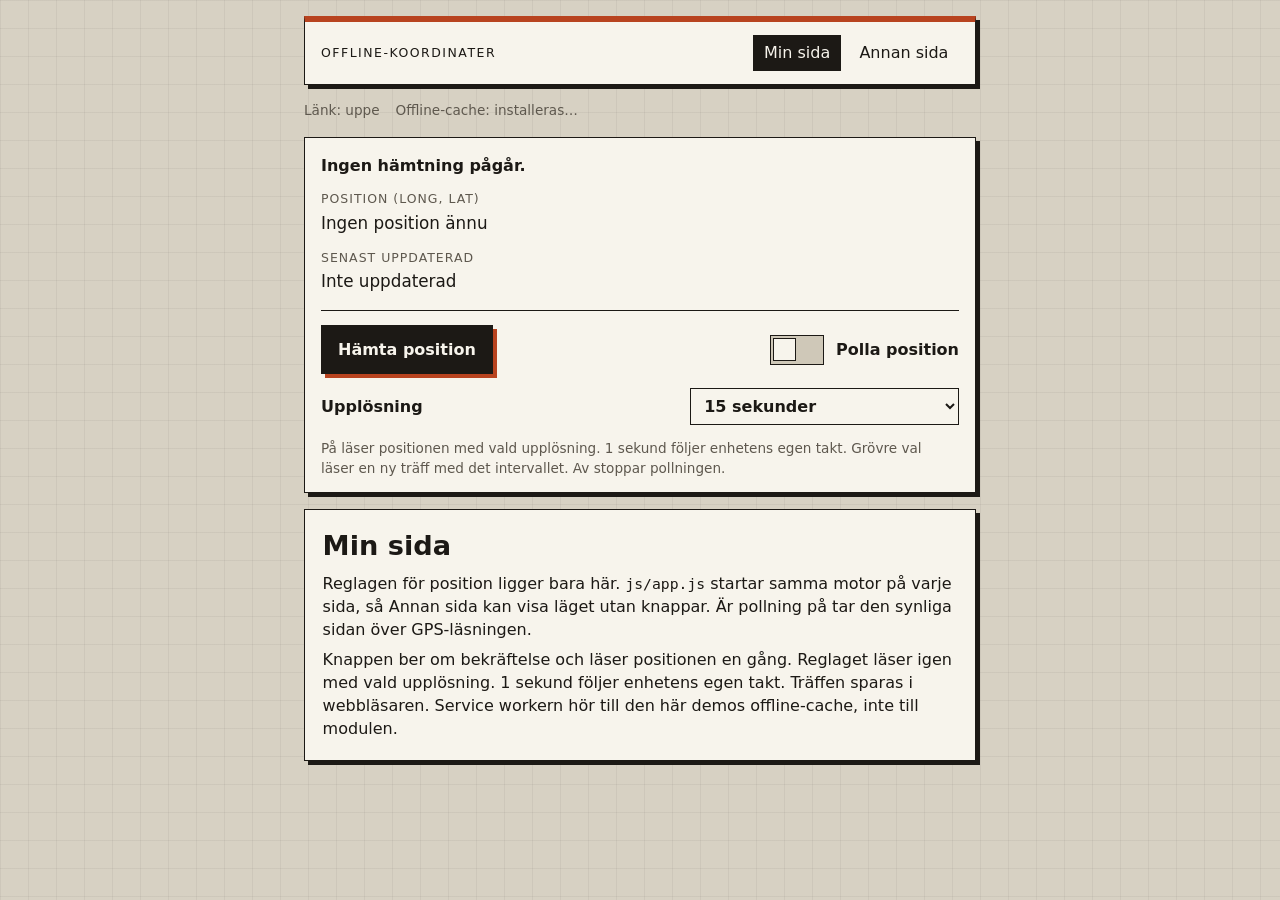
==== commit 6937a7da: "Låt användaren välja hur ofta positionen läses Pollning på 1 sekund följer enhetens egen takt. Grövr" ====
--- a/index.html
+++ b/index.html
@@ -36,7 +36,8 @@
             synliga sidan över GPS-läsningen.
           </p>
           <p>
-            Knappen ber om bekräftelse och läser positionen en gång. Reglaget läser löpande.
+            Knappen ber om bekräftelse och läser positionen en gång. Reglaget läser igen
+            med vald upplösning. 1 sekund följer enhetens egen takt.
             Träffen sparas i webbläsaren. Service workern hör till den här demos offline-cache,
             inte till modulen.
           </p>
--- a/js/coordinates/panel.css
+++ b/js/coordinates/panel.css
@@ -145,8 +145,30 @@
   transform: translateX(1.45rem);
 }
 
+.coordinates-interval {
+  flex: 1 1 100%;
+  display: flex;
+  align-items: center;
+  justify-content: space-between;
+  gap: 0.75rem;
+  font-weight: 650;
+}
+
+.coordinates-interval-input {
+  margin: 0;
+  max-width: 100%;
+  font: inherit;
+  font-weight: 650;
+  color: var(--coordinates-ink);
+  background: var(--coordinates-sheet);
+  border: 1px solid var(--coordinates-line);
+  padding: 0.45rem 0.55rem;
+  cursor: pointer;
+}
+
 .coordinates-switch-input:focus-visible + .coordinates-track,
 .coordinates-action:focus-visible,
+.coordinates-interval-input:focus-visible,
 .coordinates-dialog-actions button:focus-visible {
   outline: 3px solid var(--coordinates-signal);
   outline-offset: 2px;
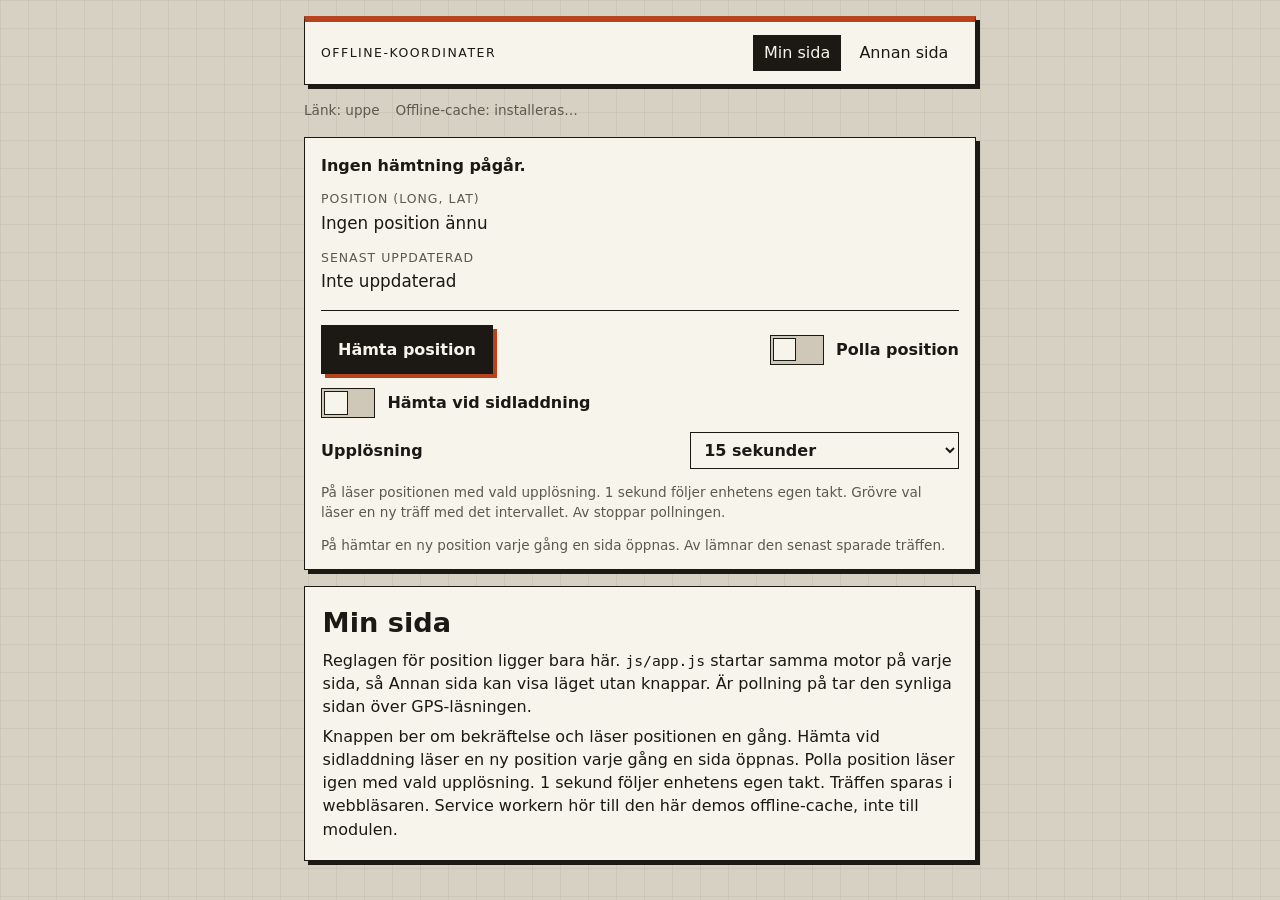
==== commit 0fa3084d: "Hämta en ny position vid varje sidladdning Reglaget sparar valet. Varje dokument läser en gång, även" ====
--- a/index.html
+++ b/index.html
@@ -36,8 +36,9 @@
             synliga sidan över GPS-läsningen.
           </p>
           <p>
-            Knappen ber om bekräftelse och läser positionen en gång. Reglaget läser igen
-            med vald upplösning. 1 sekund följer enhetens egen takt.
+            Knappen ber om bekräftelse och läser positionen en gång.
+            Hämta vid sidladdning läser en ny position varje gång en sida öppnas.
+            Polla position läser igen med vald upplösning. 1 sekund följer enhetens egen takt.
             Träffen sparas i webbläsaren. Service workern hör till den här demos offline-cache,
             inte till modulen.
           </p>
--- a/js/coordinates/panel.css
+++ b/js/coordinates/panel.css
@@ -21,7 +21,8 @@
 .coordinates *::after { box-sizing: border-box; }
 
 .coordinates[data-phase="acquiring"] { border-color: var(--coordinates-signal); }
-.coordinates[data-phase="polling"] { border-color: var(--coordinates-live); }
+.coordinates[data-phase="polling"],
+.coordinates[data-phase="load"] { border-color: var(--coordinates-live); }
 .coordinates[data-phase="error"] .coordinates-status { color: var(--coordinates-signal); }
 
 .coordinates-status {
